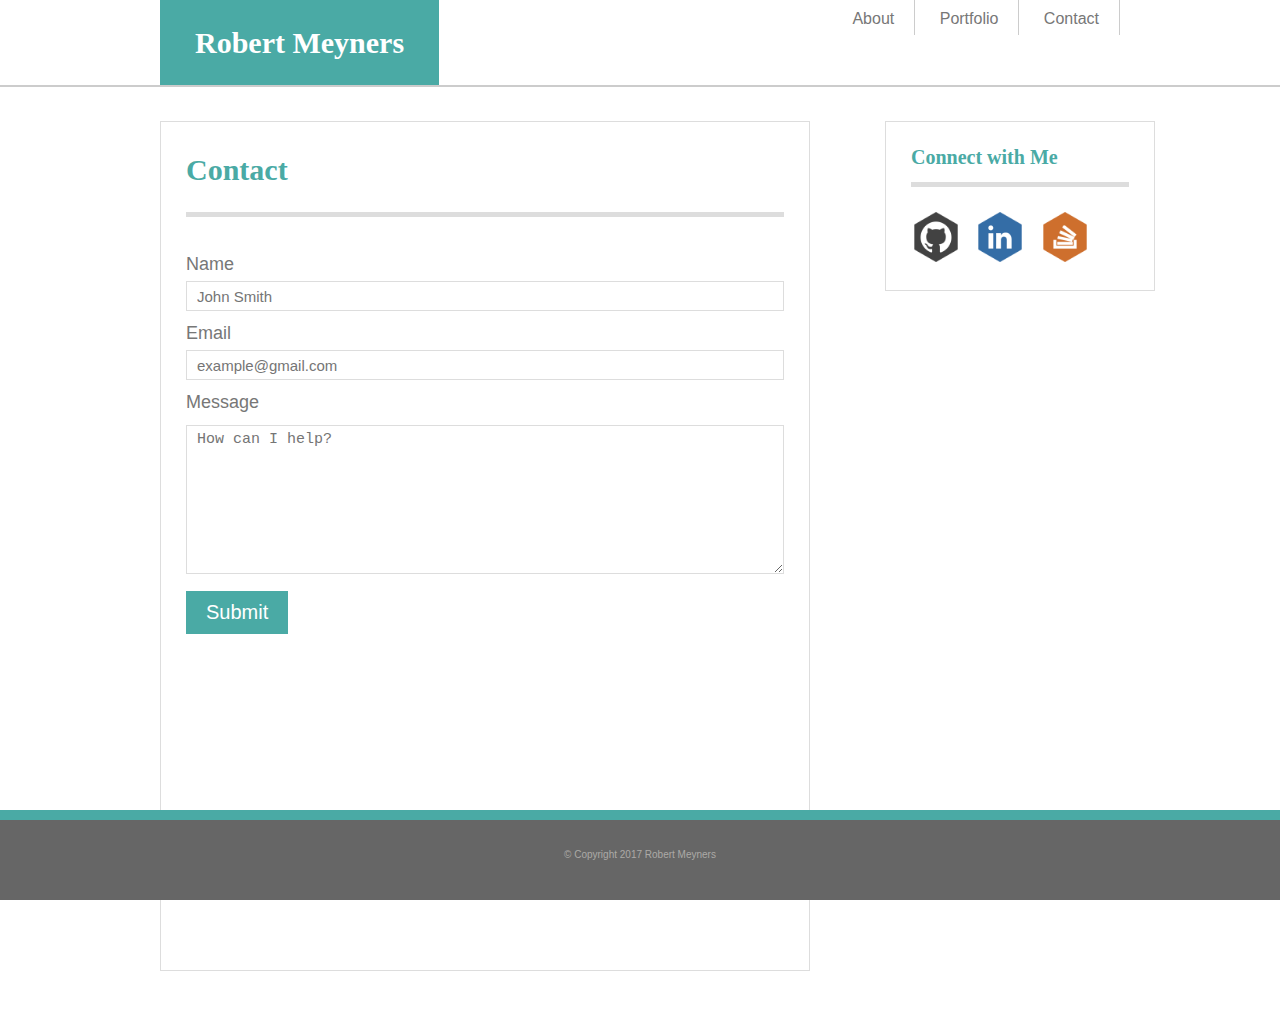
==== contact.html @ df55124d "portfolio push v1.1" ====
<!DOCTYPE html>
<html lang="en">

	<head>
		<meta charset="UTF-8">
	  		<title>Robert Meyners | Basic Portfolio</title>
			<meta name="description" content="Welcome to Robert Meyners' Basic Portfolio!">

	  		<link rel="stylesheet" type="text/css" href="assets/css/reset.css">
	        <link rel="stylesheet" type="text/css" href="assets/css/style.css">
	</head>

	<body>
	  	<header>
	      	<section class="main">
		      	<h1 class="hero">Robert Meyners</h1></a>

			    <nav>
			        <ul>
			          	<li><a href="index.html">About</a></li>

			          	<li><a href="portfolio.html">Portfolio</a></li>

			          	<li><a href="Contact.html">Contact</a></li>
			        </ul>
			    </nav>
	      	</section>
	  	</header>

		<section class="main">
			<section id="left">
				<h2 class="title"> Contact </h2>
					<form class="form">
						<label for="name">Name</label>
						<input type="text" name="name" id="name" placeholder="John Smith"/>

						<label for="email">Email</label>
						<input type="text" name="email" id="email" placeholder="example@gmail.com"/>

						<label for="comment">Message</label>
						<textarea name="comment" id="comment" placeholder="How can I help?"></textarea>

		      			<input class="submit-button" type="submit" value="Submit">
	    			</form>
	    	</section>
    	</section>

		<section id="right">
      		<h3 class="sidebar">Connect with Me</h3>
		        <ul class="buttons">

		          <li class="btn"><a href="https://github.com/rmeyners" target="_blank"><img src="assets/images/github.png" alt="GitHub" title="GitHub"/></a></li>

		          <li class="btn"><a href="https://www.linkedin.com/in/robert-meyners-54389075/" target="_blank"><img src="assets/images/linkedin.png" alt="LinkedIn" title="LinkedIn"/></a></li>

		          <li class="btn"><a href="https://stackoverflow.com/users/7978325/rmeyners" target="_blank"><img src="assets/images/stackoverflow.png" alt="StackOverflow" title="StackOverflow"/></a></li>
		        </ul>
    	</section>

		<footer>
			<p>&copy; Copyright 2017 Robert Meyners</p>
		</footer>

	</body>
</html>
---- assets/css/style.css ----
* {
  box-sizing: border-box;
}

body {
	background-image: url(../images/brushed_alu_@2x.png);
	font-family: "Arial", "Helvetica Neue", sans-serif;
	color: #777777;
}

header {
	background-color: #ffffff;
	border-bottom: 2px solid #dddddd;
  	border-color: #cccccc;
  	margin-bottom: 34px;
}

h1,h2,h3{
	font-family: "Georgia", Times New Roman, serif;
}

h1.hero {
	display: inline-block;
	padding: 30px 35px;
	background: #4aaaa5;
	font-size: 30px;
	color: white;
	font-weight: bold;
}

h2.title {
	margin-bottom: 35px;
	border-bottom: 5px solid #dddddd;
	padding:10px 0 30px 0;
	font-size: 30px;
	font-weight: bold;
	color: #4aaaa5;
}

h3.sidebar {
	margin-bottom: 25px;
	border-bottom: 5px solid #dddddd;
	padding-bottom: 15px;
	font-size: 20px;
	font-weight: bold;
	color: #4aaaa5;
}

.main{
	width: 960px;
	line-height: 25px;
	margin: 0 auto;
}

.profilepic {
	float: left;
	max-width: 175px;
	margin-right: 20px; 
	margin-bottom: 5px;
}

#left {
	float: left;
	background: #ffffff;
	width: 650px;
	border: 1px solid #dddddd;
	padding: 25px;
	margin-bottom: 50px;
	height: 850px;
}

#right {
	float: left;
	background: #ffffff;
	width: 270px;
	border: 1px solid #dddddd;
	padding: 25px;
	margin-left: 75px;
}

nav {
	float: right;
	margin-left: 25px;
}

nav ul li{
	display: inline-block;
	padding: 15px;
	border-right: 1px solid #cccccc;
	line-height: 5px;
}

nav ul li a {
	padding: 2.5px 5px;
	color: #777777;
	text-decoration: none;
}

nav ul li a:hover {
	color: #ffffff;
	background: #4aaaa5;
} 

ul.buttons li.btn {
	display: inline-block;
}

ul.buttons li.btn img {
	max-width: 50px;
	margin-right: 10px;
}

form {
	font-family: "Arial", "Helvetica Neue", sans-serif;
}

label {
	display: block;
	font-size: 18px;
}

input[type="text"], input[type="email"] {
	width: 100%;
	height: 30px;
	margin-top: 4px;
	margin-bottom: 10px;
	border: 1px solid #dddddd;
	padding: 5px 10px;
	font-size: 15px;
}

textarea {
	width: 100%;
	height: 149px;
	margin-top: 10px;
	margin-bottom: 10px;
	border: 1px solid #dddddd;
	padding: 5px 10px;
	font-size: 15px;
}

input[type="submit"] {
	background: #4aaaa5;
	color: #ffffff;
	font-size: 20px;
	border: none;
	padding: 10px 20px;
}

li.project-box {
	display: inline-block;
	width: 255px;
	height: 175px;
	position: relative;
	background-repeat: no-repeat;
	background-size: cover;
	margin-bottom: 40px;
	margin-right: 40px;
}

li.hangman {
	background-image: url(../images/hangman.jpg);
}

li.rpg {
	background-image: url(../images/rpg.jpg);
}

li.trivia {
	background-image: url(../images/trivia.jpg);
}

li.ucsd {
	background-image: url(../images/ucsd.jpg);
}

li.rps {
	background-image: url(../images/rps.jpg);
}

h3.box-ribbon {
	display: inline-block;
	padding: 12px 0;
	position: absolute;
	width: 100%;
	text-align: center;
	background: #4aaaa5;
	color: #fff;
	bottom: 13px;
	font-size: 22px;
}

footer {
	position: fixed;
	bottom: 0;
	width: 100%;
	color: #acaaa6;
	background-color: #666666;
	text-align: center;
	border-top: 10px solid #4aaaa5;
	font-size: 10px;
	height: 90px;
	padding-top: 30px;
}
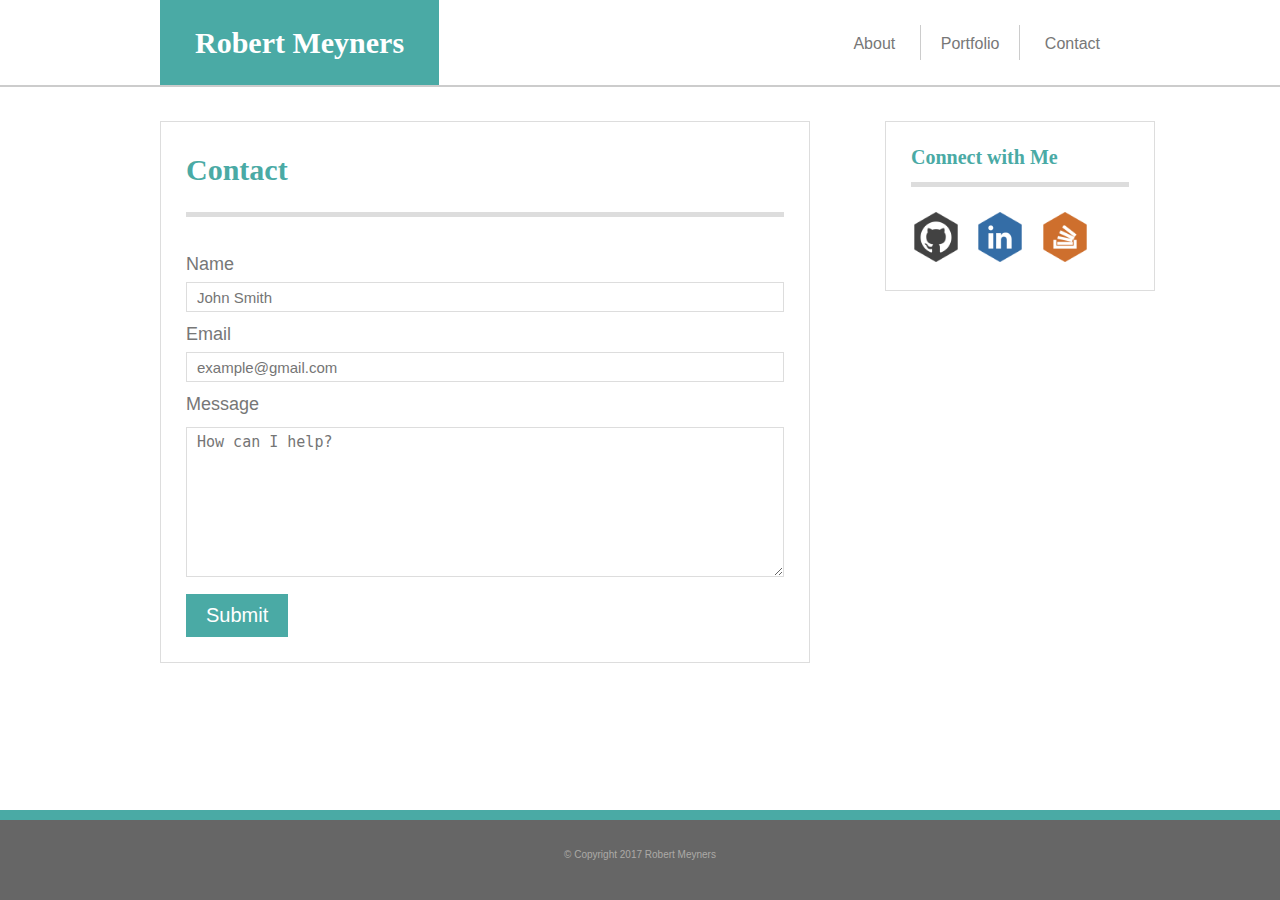
==== commit 82b7cf5d: "final basic profile files" ====
--- a/contact.html
+++ b/contact.html
@@ -12,23 +12,23 @@
 
 	<body>
 	  	<header>
-	      	<section class="main">
-		      	<h1 class="hero">Robert Meyners</h1></a>
+	      	<div class="main">
+		      	<h1 class="hero">Robert Meyners</h1>
 
 			    <nav>
 			        <ul>
 			          	<li><a href="index.html">About</a></li>
 
-			          	<li><a href="portfolio.html">Portfolio</a></li>
+			          	<li class="middlenav"><a href="portfolio.html">Portfolio</a></li>
 
 			          	<li><a href="Contact.html">Contact</a></li>
 			        </ul>
 			    </nav>
-	      	</section>
+	      	</div>
 	  	</header>
 
-		<section class="main">
-			<section id="left">
+		<div class="main">
+			<div id="left">
 				<h2 class="title"> Contact </h2>
 					<form class="form">
 						<label for="name">Name</label>
@@ -42,10 +42,10 @@
 
 		      			<input class="submit-button" type="submit" value="Submit">
 	    			</form>
-	    	</section>
-    	</section>
+	    	</div>
+    	</div>
 
-		<section id="right">
+		<div id="right">
       		<h3 class="sidebar">Connect with Me</h3>
 		        <ul class="buttons">
 
@@ -55,7 +55,7 @@
 
 		          <li class="btn"><a href="https://stackoverflow.com/users/7978325/rmeyners" target="_blank"><img src="assets/images/stackoverflow.png" alt="StackOverflow" title="StackOverflow"/></a></li>
 		        </ul>
-    	</section>
+    	</div>
 
 		<footer>
 			<p>&copy; Copyright 2017 Robert Meyners</p>
--- a/assets/css/style.css
+++ b/assets/css/style.css
@@ -15,11 +15,113 @@
   	margin-bottom: 34px;
 }
 
-h1,h2,h3{
-	font-family: "Georgia", Times New Roman, serif;
-}
-
-h1.hero {
+h1,h2,h3,h4{
+	font-family: "Georgia", "Times New Roman", serif;
+}
+
+nav {
+	float: right;
+}
+
+nav ul li{
+	display: inline-block;
+	padding: 15px;
+	line-height: 5px;
+	margin-top: 25px;
+}
+
+nav ul li a {
+	padding: 2.5px 5px;
+	color: #777777;
+	text-decoration: none;
+}
+
+nav ul li a:hover {
+	color: #ffffff;
+	background: #4aaaa5;
+}
+
+
+ul.buttons li.btn {
+	display: inline-block;
+}
+
+ul.buttons li.btn img {
+	max-width: 50px;
+	margin-right: 10px;
+}
+
+form {
+	font-family: "Arial", "Helvetica Neue", sans-serif;
+}
+
+label {
+	display: block;
+	font-size: 18px;
+}
+
+input[type="text"], input[type="email"] {
+	width: 100%;
+	height: 30px;
+	margin-top: 5px;
+	margin-bottom: 10px;
+	border: 1px solid #dddddd;
+	padding: 5px 10px;
+	font-size: 15px;
+}
+
+textarea {
+	width: 100%;
+	height: 150px;
+	margin-top: 10px;
+	margin-bottom: 10px;
+	border: 1px solid #dddddd;
+	padding: 5px 10px;
+	font-size: 15px;
+}
+
+input[type="submit"] {
+	background: #4aaaa5;
+	color: #ffffff;
+	font-size: 20px;
+	border: none;
+	padding: 10px 20px;
+}
+
+li.hangman {
+	background-image: url(../images/hangman.jpg);
+}
+
+li.rpg {
+	background-image: url(../images/rpg.jpg);
+}
+
+li.trivia {
+	background-image: url(../images/trivia.jpg);
+}
+
+li.ucsd {
+	background-image: url(../images/ucsd.jpg);
+}
+
+li.rps {
+	background-image: url(../images/rps.jpg);
+}
+
+footer {
+	position: fixed;
+	bottom: 0;
+	width: 100%;
+	color: #acaaa6;
+	background-color: #666666;
+	text-align: center;
+	border-top: 10px solid #4aaaa5;
+	font-size: 10px;
+	height: 90px;
+	padding-top: 30px;
+}
+
+.hero {
 	display: inline-block;
 	padding: 30px 35px;
 	background: #4aaaa5;
@@ -28,7 +130,7 @@
 	font-weight: bold;
 }
 
-h2.title {
+.title {
 	margin-bottom: 35px;
 	border-bottom: 5px solid #dddddd;
 	padding:10px 0 30px 0;
@@ -37,7 +139,7 @@
 	color: #4aaaa5;
 }
 
-h3.sidebar {
+.sidebar {
 	margin-bottom: 25px;
 	border-bottom: 5px solid #dddddd;
 	padding-bottom: 15px;
@@ -52,6 +154,11 @@
 	margin: 0 auto;
 }
 
+.middlenav {
+	border-right: 1px solid #cccccc;
+	border-left: 1px solid #cccccc;
+}
+
 .profilepic {
 	float: left;
 	max-width: 175px;
@@ -59,95 +166,7 @@
 	margin-bottom: 5px;
 }
 
-#left {
-	float: left;
-	background: #ffffff;
-	width: 650px;
-	border: 1px solid #dddddd;
-	padding: 25px;
-	margin-bottom: 50px;
-	height: 850px;
-}
-
-#right {
-	float: left;
-	background: #ffffff;
-	width: 270px;
-	border: 1px solid #dddddd;
-	padding: 25px;
-	margin-left: 75px;
-}
-
-nav {
-	float: right;
-	margin-left: 25px;
-}
-
-nav ul li{
-	display: inline-block;
-	padding: 15px;
-	border-right: 1px solid #cccccc;
-	line-height: 5px;
-}
-
-nav ul li a {
-	padding: 2.5px 5px;
-	color: #777777;
-	text-decoration: none;
-}
-
-nav ul li a:hover {
-	color: #ffffff;
-	background: #4aaaa5;
-} 
-
-ul.buttons li.btn {
-	display: inline-block;
-}
-
-ul.buttons li.btn img {
-	max-width: 50px;
-	margin-right: 10px;
-}
-
-form {
-	font-family: "Arial", "Helvetica Neue", sans-serif;
-}
-
-label {
-	display: block;
-	font-size: 18px;
-}
-
-input[type="text"], input[type="email"] {
-	width: 100%;
-	height: 30px;
-	margin-top: 4px;
-	margin-bottom: 10px;
-	border: 1px solid #dddddd;
-	padding: 5px 10px;
-	font-size: 15px;
-}
-
-textarea {
-	width: 100%;
-	height: 149px;
-	margin-top: 10px;
-	margin-bottom: 10px;
-	border: 1px solid #dddddd;
-	padding: 5px 10px;
-	font-size: 15px;
-}
-
-input[type="submit"] {
-	background: #4aaaa5;
-	color: #ffffff;
-	font-size: 20px;
-	border: none;
-	padding: 10px 20px;
-}
-
-li.project-box {
+.project-box {
 	display: inline-block;
 	width: 255px;
 	height: 175px;
@@ -158,27 +177,7 @@
 	margin-right: 40px;
 }
 
-li.hangman {
-	background-image: url(../images/hangman.jpg);
-}
-
-li.rpg {
-	background-image: url(../images/rpg.jpg);
-}
-
-li.trivia {
-	background-image: url(../images/trivia.jpg);
-}
-
-li.ucsd {
-	background-image: url(../images/ucsd.jpg);
-}
-
-li.rps {
-	background-image: url(../images/rps.jpg);
-}
-
-h3.box-ribbon {
+.box-ribbon {
 	display: inline-block;
 	padding: 12px 0;
 	position: absolute;
@@ -190,15 +189,20 @@
 	font-size: 22px;
 }
 
-footer {
-	position: fixed;
-	bottom: 0;
-	width: 100%;
-	color: #acaaa6;
-	background-color: #666666;
-	text-align: center;
-	border-top: 10px solid #4aaaa5;
-	font-size: 10px;
-	height: 90px;
-	padding-top: 30px;
+#left {
+	float: left;
+	background: #ffffff;
+	width: 650px;
+	border: 1px solid #dddddd;
+	padding: 25px;
+	margin-bottom: 100px;
+}
+
+#right {
+	float: left;
+	background: #ffffff;
+	width: 270px;
+	border: 1px solid #dddddd;
+	padding: 25px;
+	margin-left: 75px;
 }